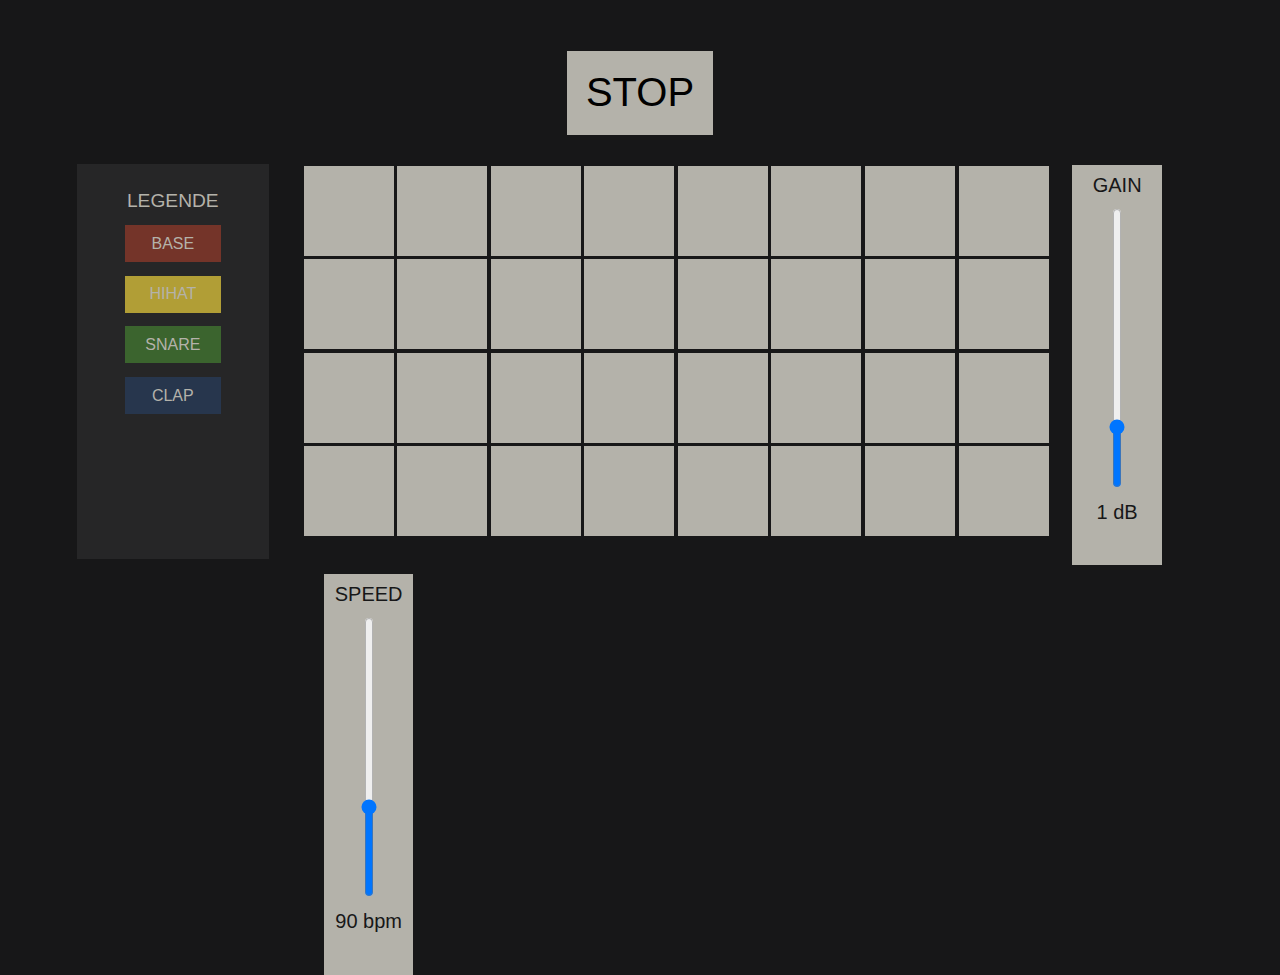
==== Website.html @ 3f442e20 "Slider können nun über MIDI manipuliert werden" ====
<!DOCTYPE html>
<html>
    <head>
        <link rel="stylesheet" type="text/css" href="Style.css">
        <title>Lego Step Sequencer</title>
    </head>
    <body>
 
        <button id="startButton" class="button">STOP</button>
        <br>
        <div id="Legende">LEGENDE
          <div id= "rot"   class= "Farbraum">BASE</div>
          <div id= "gelb"  class= "Farbraum">HIHAT</div>
          <div id= "gruen" class=  "Farbraum">SNARE</div>
          <div id= "blau" class=  "Farbraum">CLAP</div>
        </div>

        <div id="Sequencer" class = "Sequencer Container" >
          <div id="one" class = "slot"> 
            <div id = "B0" class = "Feld Spur1">0</div>
            <div id = "B1" class = "Feld Spur2">1</div>
            <div id = "B2" class = "Feld Spur3">2</div>
            <div id = "B3" class = "Feld Spur4">3</div>
          </div>

          <div id="two" class = "slot"> 
            <div id = "B4" class = "Feld Spur1">4</div>
            <div id = "B5" class = "Feld Spur2">5</div>
            <div id = "B6" class = "Feld Spur3">6</div>
            <div id = "B7" class = "Feld Spur4">7</div>
          </div>

          <div id="three" class = "slot"> 
            <div id = "B8" class = "Feld Spur1">8</div>
            <div id = "B9" class = "Feld Spur2">9</div>
            <div id = "B10" class = "Feld Spur3">10</div>
            <div id = "B11" class = "Feld Spur4">11</div>
          </div>

          <div id="four" class = "slot">
            <div id = "B12" class = "Feld Spur1">12</div>
            <div id = "B13" class = "Feld Spur2">13</div>
            <div id = "B14" class = "Feld Spur3">14</div>
            <div id = "B15" class = "Feld Spur4">15</div>
          </div>

          <div id="five" class = "slot">
            <div id = "B16" class = "Feld Spur1">16</div>
            <div id = "B17" class = "Feld Spur2">17</div>
            <div id = "B18" class = "Feld Spur3">18</div>
            <div id = "B19" class = "Feld Spur4">19</div>
          </div>

          <div id="six" class = "slot">
            <div id = "B20" class = "Feld Spur1">20</div>
            <div id = "B21" class = "Feld Spur2">21</div>
            <div id = "B22" class = "Feld Spur3">22</div>
            <div id = "B23" class = "Feld Spur4">23</div>
          </div>

          <div id="seven" class = "slot">
            <div id = "B24" class = "Feld Spur1">24</div>
            <div id = "B25" class = "Feld Spur2">25</div>
            <div id = "B26" class = "Feld Spur3">26</div>
            <div id = "B27" class = "Feld Spur4">27</div>
          </div>
        
          <div id="eight" class = "slot">
            <div id = "B28" class = "Feld Spur1">28</div>
            <div id = "B29" class = "Feld Spur2">29</div>
            <div id = "B30" class = "Feld Spur3">30</div>
            <div id = "B31" class = "Feld Spur4">31</div>
          </div>
        </div>

        
        <div class="sliderContainer">
            <div class = "Sliderschrift" > GAIN </div>

            <input type="range" orient="vertical" min="0" max="500" value="100" class="slider" id="gainSlider">
            <div id = "gainOutput" class = "Sliderschrift"> 1 dB </div>
        </div>

        <div class="sliderContainer">
            <div class = "Sliderschrift"> SPEED </div>

            <input type="range" orient="vertical" min="50" max="178" value="90" class="slider" id="speedSlider">
            <div id = "speedOutput" class = "Sliderschrift"> 90 bpm </div>
        </div>
        

        <!--<script src="tontest.js"></script>-->
        <script src="Script.js"></script>
        <!--<script src="Midi.js"></script>-->
    </body>
</html>
---- Style.css ----
:root {
    --hintergrund: #171718;
    --hintergrund2:  #262627 ; 
    --vordergrund:  #b4b2aa;
    --vordergrund2:  #171718;
    --rot:  #743429;
    --gelb:  #b19e36;
    --gruen:  #3b642e;
    --blau:  #27364d;
    --font: 'Segoe UI', Tahoma, Geneva, Verdana, sans-serif;
}

html, body {
    height: 100%;
    width: 100%;
    background: var(--hintergrund);
    padding: 0;
    margin: 0;
    text-align: center;
}

#startButton {
    font-family: var(--font);
    background-color:var(--vordergrund);
    border: none;
    padding: 1.5%;
    font-size: 40px;
    position: middle;
    margin-top: 4%;
    
}

#startButton:hover {
    opacity: 0.7;
}

#Sequencer {
    width: 70%;
    position: middle;
    margin-left: 15%;
    margin-top: 2%;
}

.Feld {
    /*hier in color sind die Zahlen versteckt */
    color: var(--vordergrund);
    width: 90px;
    height: 90px;
    float: both;
    border: none;
    margin: 4%;
    padding-top: 0;
    padding-bottom:0 ;
    background-color:var(--vordergrund);

}
/*testbutton Farben 
#B4 {
    background-color: rgb(138, 138, 138);
    
}*/

.Feld:hover{
    opacity: 70%;
}

.slot {
    float: left;  
    margin: 0.2%;
    
}

/*#three {
    animation: opacityChange 2s;
    animation-iteration-count: infinite;
}*/


.slider {   
    height: 70%;
    position: middle;
    width: 20px;
    background: var(--hintergrund2);
    outline: none;
    opacity: 1;
    -webkit-appearance: slider-vertical;
    /*appearance: none;*/
    
}

.slider::-webkit-slider-thumb {
    -webkit-appearance: thumb-vertical;
    appearance: none;
    align-self: center;
    width: 50px;
    height: 25px;
    opacity: 1;
    background:var(--hintergrund);
    cursor: pointer;
    
}


.Sliderschrift {
    font-size: 20px;
    margin: 10%;
    font-family: var(--font);
    color: var(--hintergrund);
    font-weight: 500;
}

.sliderContainer {
    height: 44.5%;
    width: 7%;
    float: left;
    background-color:var(--vordergrund);
    margin: 0.35%;
    margin-left: 2%;
}

@keyframes opacityChange {       
    0% {
        opacity: 1;
        
    }
       
    50% {
        opacity:0.7;
        
    }
      
    100% {
        opacity:1;
        
    }
    }

#Legende {
    background-color: var(--hintergrund2);
    font-family: var(--font);
    font-size: larger;
    font-weight: 500;
    color: var(--vordergrund);
    width: 15%;
    float: left;
    height: 41%;
    margin: 2.3%;
    margin-left: 6%;
    padding-top: 2%;
}

.Farbraum {
    font-size: smaller;
    font-weight: 400;
    width: 50%;
    margin: 7%;
    margin-left: 25%;
    padding-top: 5%;
    padding-bottom: 5%;
}

#rot {
    background-color: var(--rot);
}
#blau {
    background-color: var(--blau);
}
#gelb {
    background-color: var(--gelb);
}
#gruen {
    background-color: var(--gruen);
}
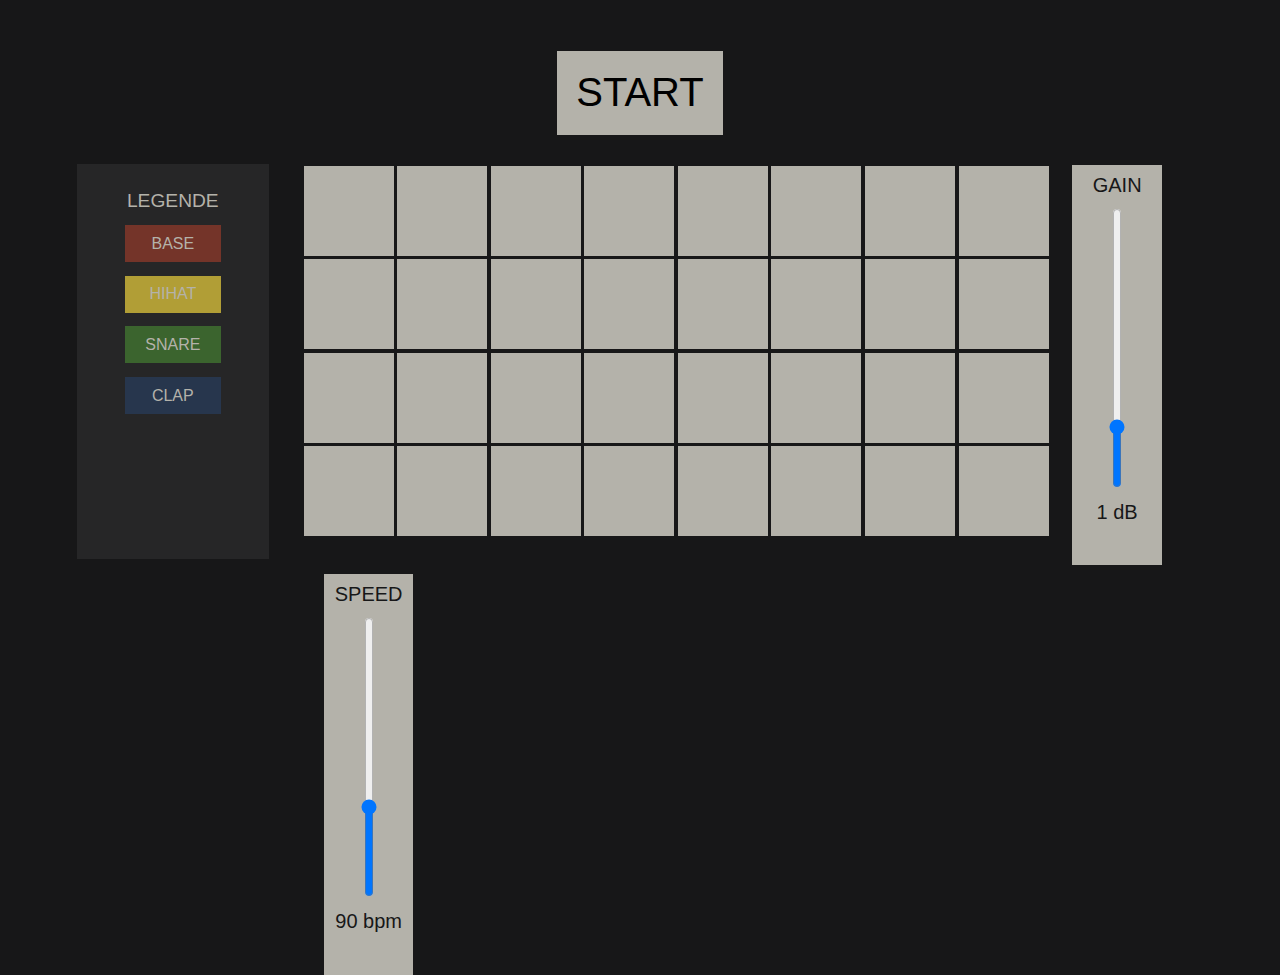
==== commit 05aaab55: "ChangesStartStop" ====
--- a/Website.html
+++ b/Website.html
@@ -6,7 +6,7 @@
     </head>
     <body>
  
-        <button id="startButton" class="button">STOP</button>
+        <button id="startButton" class="button">START</button>
         <br>
         <div id="Legende">LEGENDE
           <div id= "rot"   class= "Farbraum">BASE</div>
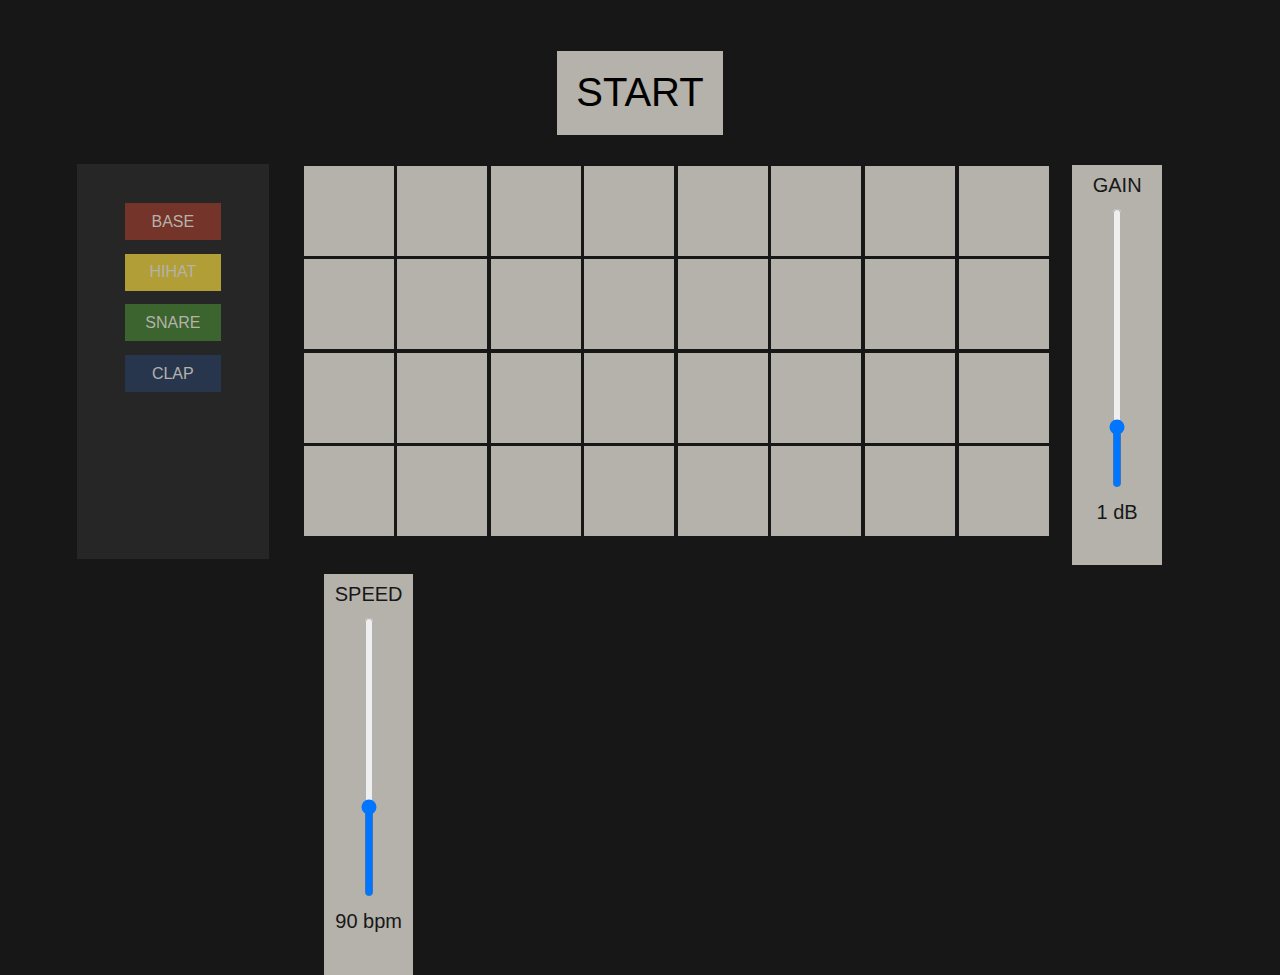
==== commit e6c5aa79: "hellblau" ====
--- a/Website.html
+++ b/Website.html
@@ -8,7 +8,7 @@
  
         <button id="startButton" class="button">START</button>
         <br>
-        <div id="Legende">LEGENDE
+        <div id="Legende">
           <div id= "rot"   class= "Farbraum">BASE</div>
           <div id= "gelb"  class= "Farbraum">HIHAT</div>
           <div id= "gruen" class=  "Farbraum">SNARE</div>
--- a/Style.css
+++ b/Style.css
@@ -2,9 +2,10 @@
     --hintergrund: #171718;
     --hintergrund2:  #262627 ; 
     --vordergrund:  #b4b2aa;
-    --vordergrund2:  #171718;
+    --vordergrund2:  #17171800;
     --rot:  #743429;
     --gelb:  #b19e36;
+    --hellblau:  #317375 ;
     --gruen:  #3b642e;
     --blau:  #27364d;
     --font: 'Segoe UI', Tahoma, Geneva, Verdana, sans-serif;
@@ -43,7 +44,7 @@
 
 .Feld {
     /*hier in color sind die Zahlen versteckt */
-    color: var(--vordergrund);
+    color: var(--vordergrund2);
     width: 90px;
     height: 90px;
     float: both;
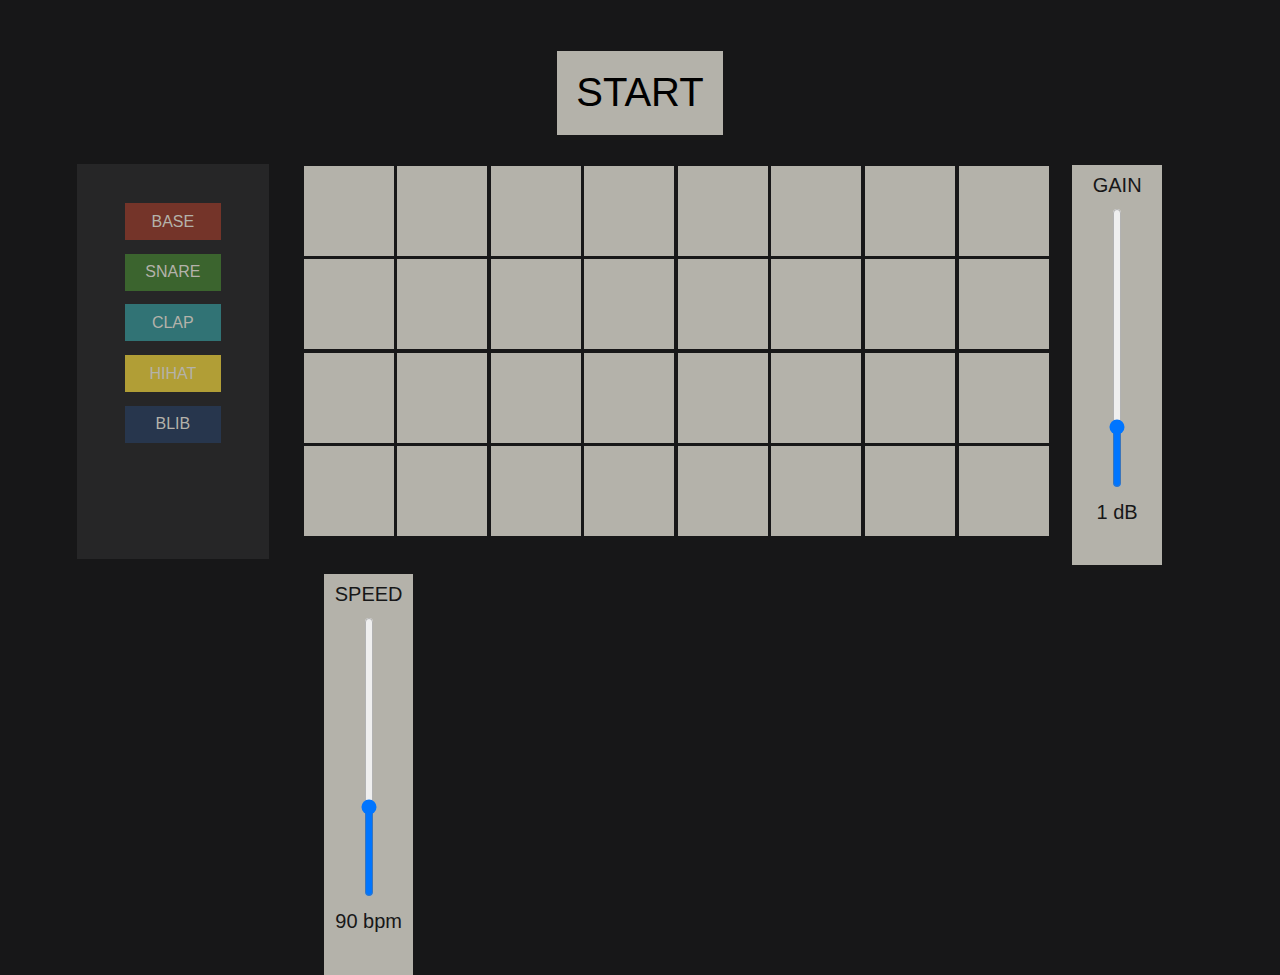
==== commit 0e345e3d: "legendensounds" ====
--- a/Website.html
+++ b/Website.html
@@ -10,9 +10,10 @@
         <br>
         <div id="Legende">
           <div id= "rot"   class= "Farbraum">BASE</div>
+          <div id= "gruen" class=  "Farbraum">SNARE</div>
+          <div id= "hellblau" class= "Farbraum">CLAP</div>
           <div id= "gelb"  class= "Farbraum">HIHAT</div>
-          <div id= "gruen" class=  "Farbraum">SNARE</div>
-          <div id= "blau" class=  "Farbraum">CLAP</div>
+          <div id= "blau" class=  "Farbraum">BLIB</div>
         </div>
 
         <div id="Sequencer" class = "Sequencer Container" >
--- a/Style.css
+++ b/Style.css
@@ -159,7 +159,9 @@
     padding-top: 5%;
     padding-bottom: 5%;
 }
-
+.Farbraum:hover {
+    opacity: 0.7;
+}
 #rot {
     background-color: var(--rot);
 }
@@ -172,3 +174,6 @@
 #gruen {
     background-color: var(--gruen);
 }
+#hellblau {
+    background-color: var(--hellblau);
+}
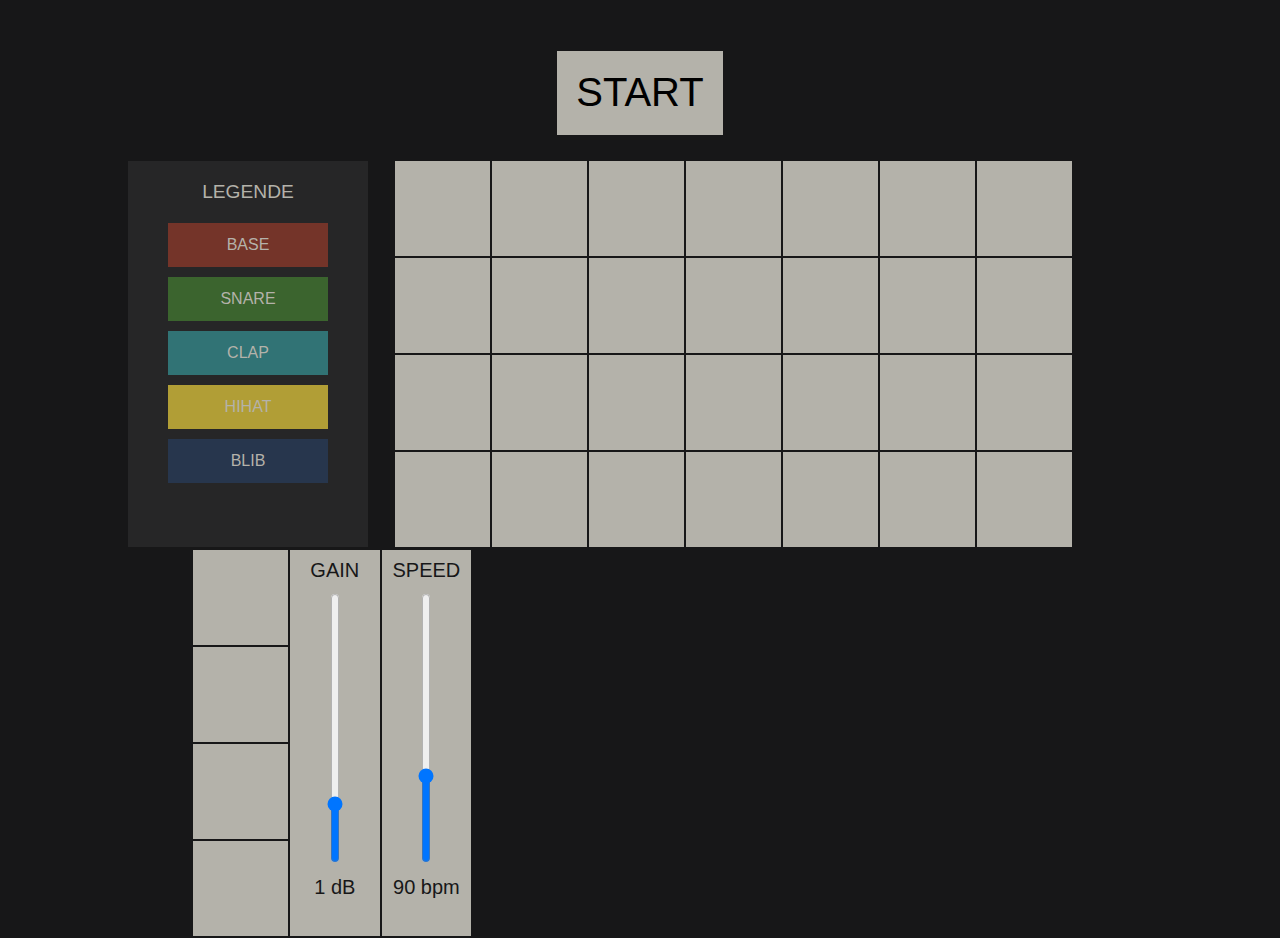
==== commit 6f249195: "css hardcode" ====
--- a/Website.html
+++ b/Website.html
@@ -5,15 +5,16 @@
         <title>Lego Step Sequencer</title>
     </head>
     <body>
- 
+        
         <button id="startButton" class="button">START</button>
+        
         <br>
-        <div id="Legende">
-          <div id= "rot"   class= "Farbraum">BASE</div>
-          <div id= "gruen" class=  "Farbraum">SNARE</div>
-          <div id= "hellblau" class= "Farbraum">CLAP</div>
-          <div id= "gelb"  class= "Farbraum">HIHAT</div>
-          <div id= "blau" class=  "Farbraum">BLIB</div>
+        <div id="Legende">LEGENDE
+          <button id= "rot"   class= "Farbraum">BASE</button>
+          <button id= "gruen" class=  "Farbraum">SNARE</button>
+          <button id= "hellblau" class= "Farbraum">CLAP</button>
+          <button id= "gelb"  class= "Farbraum">HIHAT</button>
+          <button id= "blau" class=  "Farbraum">BLIB</button>
         </div>
 
         <div id="Sequencer" class = "Sequencer Container" >
--- a/Style.css
+++ b/Style.css
@@ -1,3 +1,4 @@
+/* Farbvariablen festlegen*/
 :root {
     --hintergrund: #171718;
     --hintergrund2:  #262627 ; 
@@ -20,6 +21,7 @@
     text-align: center;
 }
 
+
 #startButton {
     font-family: var(--font);
     background-color:var(--vordergrund);
@@ -27,55 +29,61 @@
     padding: 1.5%;
     font-size: 40px;
     position: middle;
-    margin-top: 4%;
-    
+    margin-top: 4%; 
+    margin-bottom: 2%;
 }
 
 #startButton:hover {
     opacity: 0.7;
 }
 
+/* Styling Sequencer Felder*/
 #Sequencer {
     width: 70%;
     position: middle;
     margin-left: 15%;
-    margin-top: 2%;
+}
+.slot {
+    float: left;  
+    
 }
 
 .Feld {
     /*hier in color sind die Zahlen versteckt */
     color: var(--vordergrund2);
-    width: 90px;
-    height: 90px;
+    width: 95px;
+    height: 95px;
     float: both;
     border: none;
-    margin: 4%;
+    margin: 1px;
+    margin-bottom: 2px;
     padding-top: 0;
     padding-bottom:0 ;
     background-color:var(--vordergrund);
 
 }
-/*testbutton Farben 
-#B4 {
-    background-color: rgb(138, 138, 138);
-    
-}*/
 
 .Feld:hover{
     opacity: 70%;
 }
 
-.slot {
-    float: left;  
-    margin: 0.2%;
-    
+.sliderContainer {
+    height: 386px;
+    width: 7%;
+    float: left;
+    background-color:var(--vordergrund);
+    margin: 1px;
+    margin-left: 1px;
 }
 
-/*#three {
-    animation: opacityChange 2s;
-    animation-iteration-count: infinite;
-}*/
 
+.Sliderschrift {
+    font-size: 20px;
+    margin: 10%;
+    font-family: var(--font);
+    color: var(--hintergrund);
+    font-weight: 500;
+}
 
 .slider {   
     height: 70%;
@@ -102,39 +110,6 @@
 }
 
 
-.Sliderschrift {
-    font-size: 20px;
-    margin: 10%;
-    font-family: var(--font);
-    color: var(--hintergrund);
-    font-weight: 500;
-}
-
-.sliderContainer {
-    height: 44.5%;
-    width: 7%;
-    float: left;
-    background-color:var(--vordergrund);
-    margin: 0.35%;
-    margin-left: 2%;
-}
-
-@keyframes opacityChange {       
-    0% {
-        opacity: 1;
-        
-    }
-       
-    50% {
-        opacity:0.7;
-        
-    }
-      
-    100% {
-        opacity:1;
-        
-    }
-    }
 
 #Legende {
     background-color: var(--hintergrund2);
@@ -142,28 +117,35 @@
     font-size: larger;
     font-weight: 500;
     color: var(--vordergrund);
-    width: 15%;
+    width: 200px;
     float: left;
-    height: 41%;
-    margin: 2.3%;
-    margin-left: 6%;
-    padding-top: 2%;
+    height: 346px;
+    margin: 1px;
+    padding: 20px;
+    margin-left: 10%;
+    margin-right: 2%;
+    
 }
 
 .Farbraum {
     font-size: smaller;
     font-weight: 400;
-    width: 50%;
-    margin: 7%;
-    margin-left: 25%;
-    padding-top: 5%;
-    padding-bottom: 5%;
+    color: var(--vordergrund);
+    width: 80%;
+    margin:5px;
+    margin-left:20px;
+    margin-right: 20px ;
+    padding-top: 6.5%;
+    padding-bottom: 6.5%;
+    border: none;
 }
 .Farbraum:hover {
     opacity: 0.7;
 }
+
 #rot {
     background-color: var(--rot);
+    margin-top: 20px;
 }
 #blau {
     background-color: var(--blau);
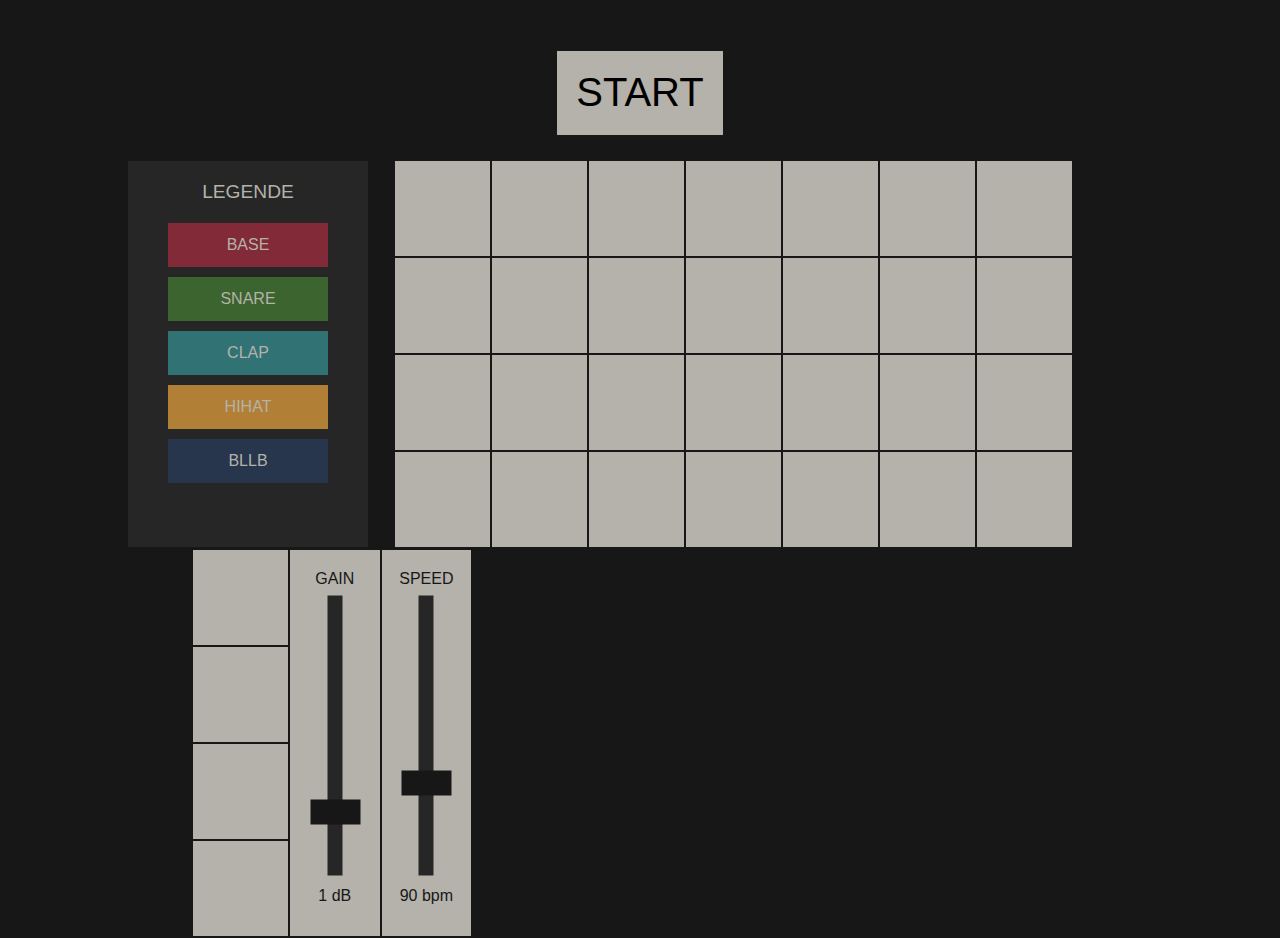
==== commit a832d202: "sliders" ====
--- a/Website.html
+++ b/Website.html
@@ -14,7 +14,7 @@
           <button id= "gruen" class=  "Farbraum">SNARE</button>
           <button id= "hellblau" class= "Farbraum">CLAP</button>
           <button id= "gelb"  class= "Farbraum">HIHAT</button>
-          <button id= "blau" class=  "Farbraum">BLIB</button>
+          <button id= "blau" class=  "Farbraum">BLLB</button>
         </div>
 
         <div id="Sequencer" class = "Sequencer Container" >
--- a/Style.css
+++ b/Style.css
@@ -4,8 +4,8 @@
     --hintergrund2:  #262627 ; 
     --vordergrund:  #b4b2aa;
     --vordergrund2:  #17171800;
-    --rot:  #743429;
-    --gelb:  #b19e36;
+    --rot:  #832a39;
+    --gelb:  #b18036;
     --hellblau:  #317375 ;
     --gruen:  #3b642e;
     --blau:  #27364d;
@@ -28,7 +28,6 @@
     border: none;
     padding: 1.5%;
     font-size: 40px;
-    position: middle;
     margin-top: 4%; 
     margin-bottom: 2%;
 }
@@ -76,33 +75,38 @@
     margin-left: 1px;
 }
 
-
 .Sliderschrift {
-    font-size: 20px;
-    margin: 10%;
+    font-size: 20;
+    margin-top: 20px;
     font-family: var(--font);
     color: var(--hintergrund);
     font-weight: 500;
 }
 
+#gainOutput {
+    margin-top:140px;
+}
+#speedOutput {
+    margin-top:140px;
+}
+
 .slider {   
-    height: 70%;
-    position: middle;
-    width: 20px;
+    height: 15px;
+    width: 280px;
+    transform: rotate(270deg);
     background: var(--hintergrund2);
+    margin: -200px;
+    margin-top: 140px;
     outline: none;
     opacity: 1;
-    -webkit-appearance: slider-vertical;
-    /*appearance: none;*/
-    
+    appearance: none;
 }
 
 .slider::-webkit-slider-thumb {
-    -webkit-appearance: thumb-vertical;
     appearance: none;
     align-self: center;
-    width: 50px;
-    height: 25px;
+    width: 25px;
+    height: 50px;
     opacity: 1;
     background:var(--hintergrund);
     cursor: pointer;
@@ -110,7 +114,7 @@
 }
 
 
-
+/*Styling Legende*/
 #Legende {
     background-color: var(--hintergrund2);
     font-family: var(--font);
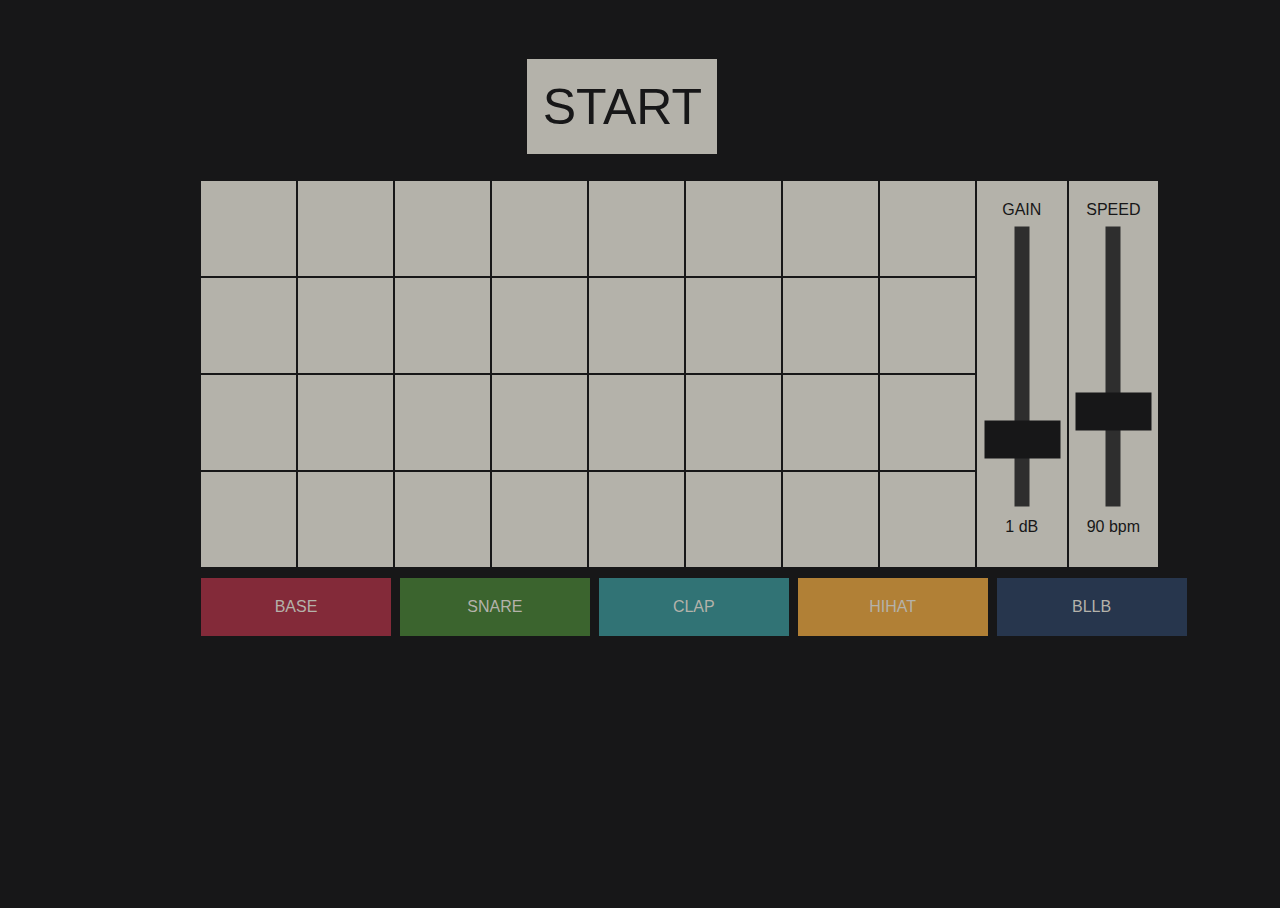
==== commit 89b6f745: "legostein" ====
--- a/Website.html
+++ b/Website.html
@@ -9,14 +9,8 @@
         <button id="startButton" class="button">START</button>
         
         <br>
-        <div id="Legende">LEGENDE
-          <button id= "rot"   class= "Farbraum">BASE</button>
-          <button id= "gruen" class=  "Farbraum">SNARE</button>
-          <button id= "hellblau" class= "Farbraum">CLAP</button>
-          <button id= "gelb"  class= "Farbraum">HIHAT</button>
-          <button id= "blau" class=  "Farbraum">BLLB</button>
-        </div>
-
+        
+       
         <div id="Sequencer" class = "Sequencer Container" >
           <div id="one" class = "slot"> 
             <div id = "B0" class = "Feld Spur1">0</div>
@@ -78,18 +72,24 @@
         
         <div class="sliderContainer">
             <div class = "Sliderschrift" > GAIN </div>
-
             <input type="range" orient="vertical" min="0" max="500" value="100" class="slider" id="gainSlider">
             <div id = "gainOutput" class = "Sliderschrift"> 1 dB </div>
         </div>
 
         <div class="sliderContainer">
             <div class = "Sliderschrift"> SPEED </div>
-
             <input type="range" orient="vertical" min="50" max="178" value="90" class="slider" id="speedSlider">
             <div id = "speedOutput" class = "Sliderschrift"> 90 bpm </div>
         </div>
+        <div id="Legende">
+          <button id= "rot"   class= "Farbraum">BASE</button>
+          <button id= "gruen" class= "Farbraum">SNARE</button>
+          <button id= "hellblau" class= "Farbraum">CLAP</button>
+          <button id= "gelb"  class= "Farbraum">HIHAT</button>
+          <button id= "blau" class=  "Farbraum">BLLB</button>
+        </div>
         
+
 
         <!--<script src="tontest.js"></script>-->
         <script src="Script.js"></script>
--- a/Style.css
+++ b/Style.css
@@ -1,9 +1,9 @@
 /* Farbvariablen festlegen*/
 :root {
     --hintergrund: #171718;
-    --hintergrund2:  #262627 ; 
+    --hintergrund2:  #2e2e2e ; 
     --vordergrund:  #b4b2aa;
-    --vordergrund2:  #17171800;
+    --transparenz:  #17171800;
     --rot:  #832a39;
     --gelb:  #b18036;
     --hellblau:  #317375 ;
@@ -16,8 +16,7 @@
     height: 100%;
     width: 100%;
     background: var(--hintergrund);
-    padding: 0;
-    margin: 0;
+    /*background-image: url("giphy.gif");*/
     text-align: center;
 }
 
@@ -25,13 +24,16 @@
 #startButton {
     font-family: var(--font);
     background-color:var(--vordergrund);
+    /*background-image:url("lego.PNG");*/
+    color:var(--hintergrund);
     border: none;
-    padding: 1.5%;
-    font-size: 40px;
+    width:190px;
+    height:95px;
+    font-size: 50px;
     margin-top: 4%; 
     margin-bottom: 2%;
+    margin-right: 4%;
 }
-
 #startButton:hover {
     opacity: 0.7;
 }
@@ -43,29 +45,26 @@
     margin-left: 15%;
 }
 .slot {
-    float: left;  
-    
+    float: left;    
 }
-
 .Feld {
     /*hier in color sind die Zahlen versteckt */
-    color: var(--vordergrund2);
+    color: var(--transparenz);
     width: 95px;
     height: 95px;
-    float: both;
     border: none;
     margin: 1px;
     margin-bottom: 2px;
     padding-top: 0;
     padding-bottom:0 ;
     background-color:var(--vordergrund);
-
 }
-
 .Feld:hover{
     opacity: 70%;
 }
 
+
+/* Styling SLider*/
 .sliderContainer {
     height: 386px;
     width: 7%;
@@ -74,7 +73,6 @@
     margin: 1px;
     margin-left: 1px;
 }
-
 .Sliderschrift {
     font-size: 20;
     margin-top: 20px;
@@ -82,14 +80,12 @@
     color: var(--hintergrund);
     font-weight: 500;
 }
-
 #gainOutput {
     margin-top:140px;
 }
 #speedOutput {
     margin-top:140px;
 }
-
 .slider {   
     height: 15px;
     width: 280px;
@@ -101,65 +97,61 @@
     opacity: 1;
     appearance: none;
 }
-
 .slider::-webkit-slider-thumb {
     appearance: none;
     align-self: center;
-    width: 25px;
-    height: 50px;
+    width: 38px;
+    height: 76px;
     opacity: 1;
     background:var(--hintergrund);
-    cursor: pointer;
-    
+    background-image: url("/PNGs/legostein2.PNG");
+    cursor: pointer; 
 }
 
 
 /*Styling Legende*/
 #Legende {
-    background-color: var(--hintergrund2);
+    background-color: var(--transparenz);
     font-family: var(--font);
     font-size: larger;
     font-weight: 500;
     color: var(--vordergrund);
-    width: 200px;
-    float: left;
-    height: 346px;
+    width: 1100px; 
     margin: 1px;
-    padding: 20px;
-    margin-left: 10%;
-    margin-right: 2%;
-    
+    margin-left: 15%;
+    margin-top: 8px;
+    float: left;  
 }
-
 .Farbraum {
     font-size: smaller;
     font-weight: 400;
     color: var(--vordergrund);
-    width: 80%;
-    margin:5px;
-    margin-left:20px;
-    margin-right: 20px ;
-    padding-top: 6.5%;
-    padding-bottom: 6.5%;
+    float: left;
+    width: 190px;
+    margin:1px;
+    padding-top: 20px;
+    padding-bottom: 20px;
     border: none;
 }
 .Farbraum:hover {
     opacity: 0.7;
 }
-
 #rot {
     background-color: var(--rot);
-    margin-top: 20px;
+    margin-right: 7.9px;
+}
+#gelb {
+    background-color: var(--gelb);
+    margin-right: 7.9px;
+}
+#gruen {
+    background-color: var(--gruen);
+    margin-right: 7.9px;
+}
+#hellblau {
+    background-color: var(--hellblau);
+    margin-right: 7.9px;
 }
 #blau {
     background-color: var(--blau);
 }
-#gelb {
-    background-color: var(--gelb);
-}
-#gruen {
-    background-color: var(--gruen);
-}
-#hellblau {
-    background-color: var(--hellblau);
-}
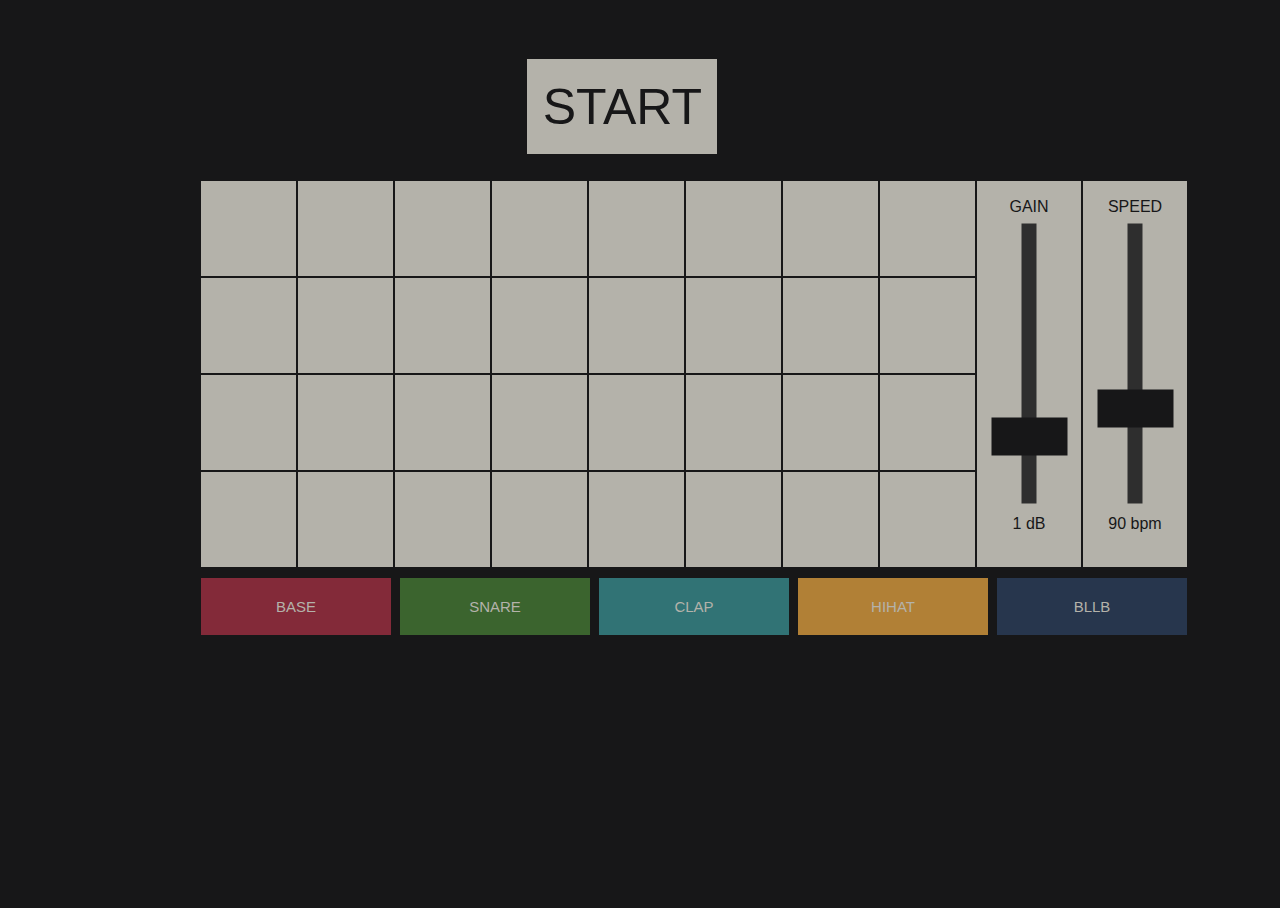
==== commit 4c8d9d1a: "zahlen raus" ====
--- a/Website.html
+++ b/Website.html
@@ -13,59 +13,59 @@
        
         <div id="Sequencer" class = "Sequencer Container" >
           <div id="one" class = "slot"> 
-            <div id = "B0" class = "Feld Spur1">0</div>
-            <div id = "B1" class = "Feld Spur2">1</div>
-            <div id = "B2" class = "Feld Spur3">2</div>
-            <div id = "B3" class = "Feld Spur4">3</div>
+            <div id = "B0" class = "Feld Spur1"></div>
+            <div id = "B1" class = "Feld Spur2"></div>
+            <div id = "B2" class = "Feld Spur3"></div>
+            <div id = "B3" class = "Feld Spur4"></div>
           </div>
 
           <div id="two" class = "slot"> 
-            <div id = "B4" class = "Feld Spur1">4</div>
-            <div id = "B5" class = "Feld Spur2">5</div>
-            <div id = "B6" class = "Feld Spur3">6</div>
-            <div id = "B7" class = "Feld Spur4">7</div>
+            <div id = "B4" class = "Feld Spur1"></div>
+            <div id = "B5" class = "Feld Spur2"></div>
+            <div id = "B6" class = "Feld Spur3"></div>
+            <div id = "B7" class = "Feld Spur4"></div>
           </div>
 
           <div id="three" class = "slot"> 
-            <div id = "B8" class = "Feld Spur1">8</div>
-            <div id = "B9" class = "Feld Spur2">9</div>
-            <div id = "B10" class = "Feld Spur3">10</div>
-            <div id = "B11" class = "Feld Spur4">11</div>
+            <div id = "B8" class = "Feld Spur1"></div>
+            <div id = "B9" class = "Feld Spur2"></div>
+            <div id = "B10" class = "Feld Spur3"></div>
+            <div id = "B11" class = "Feld Spur4"></div>
           </div>
 
           <div id="four" class = "slot">
-            <div id = "B12" class = "Feld Spur1">12</div>
-            <div id = "B13" class = "Feld Spur2">13</div>
-            <div id = "B14" class = "Feld Spur3">14</div>
-            <div id = "B15" class = "Feld Spur4">15</div>
+            <div id = "B12" class = "Feld Spur1"></div>
+            <div id = "B13" class = "Feld Spur2"></div>
+            <div id = "B14" class = "Feld Spur3"></div>
+            <div id = "B15" class = "Feld Spur4"></div>
           </div>
 
           <div id="five" class = "slot">
-            <div id = "B16" class = "Feld Spur1">16</div>
-            <div id = "B17" class = "Feld Spur2">17</div>
-            <div id = "B18" class = "Feld Spur3">18</div>
-            <div id = "B19" class = "Feld Spur4">19</div>
+            <div id = "B16" class = "Feld Spur1"></div>
+            <div id = "B17" class = "Feld Spur2"></div>
+            <div id = "B18" class = "Feld Spur3"></div>
+            <div id = "B19" class = "Feld Spur4"></div>
           </div>
 
           <div id="six" class = "slot">
-            <div id = "B20" class = "Feld Spur1">20</div>
-            <div id = "B21" class = "Feld Spur2">21</div>
-            <div id = "B22" class = "Feld Spur3">22</div>
-            <div id = "B23" class = "Feld Spur4">23</div>
+            <div id = "B20" class = "Feld Spur1"></div>
+            <div id = "B21" class = "Feld Spur2"></div>
+            <div id = "B22" class = "Feld Spur3"></div>
+            <div id = "B23" class = "Feld Spur4"></div>
           </div>
 
           <div id="seven" class = "slot">
-            <div id = "B24" class = "Feld Spur1">24</div>
-            <div id = "B25" class = "Feld Spur2">25</div>
-            <div id = "B26" class = "Feld Spur3">26</div>
-            <div id = "B27" class = "Feld Spur4">27</div>
+            <div id = "B24" class = "Feld Spur1"></div>
+            <div id = "B25" class = "Feld Spur2"></div>
+            <div id = "B26" class = "Feld Spur3"></div>
+            <div id = "B27" class = "Feld Spur4"></div>
           </div>
         
           <div id="eight" class = "slot">
-            <div id = "B28" class = "Feld Spur1">28</div>
-            <div id = "B29" class = "Feld Spur2">29</div>
-            <div id = "B30" class = "Feld Spur3">30</div>
-            <div id = "B31" class = "Feld Spur4">31</div>
+            <div id = "B28" class = "Feld Spur1"></div>
+            <div id = "B29" class = "Feld Spur2"></div>
+            <div id = "B30" class = "Feld Spur3"></div>
+            <div id = "B31" class = "Feld Spur4"></div>
           </div>
         </div>
 
--- a/Style.css
+++ b/Style.css
@@ -12,79 +12,77 @@
     --font: 'Segoe UI', Tahoma, Geneva, Verdana, sans-serif;
 }
 
+
 html, body {
     height: 100%;
     width: 100%;
     background: var(--hintergrund);
-    /*background-image: url("giphy.gif");*/
     text-align: center;
 }
 
 
 #startButton {
     font-family: var(--font);
-    background-color:var(--vordergrund);
-    /*background-image:url("lego.PNG");*/
-    color:var(--hintergrund);
+    background-color: var(--vordergrund);
+    color: var(--hintergrund);
     border: none;
-    width:190px;
-    height:95px;
+    width: 190px;
+    height: 95px;
     font-size: 50px;
     margin-top: 4%; 
     margin-bottom: 2%;
     margin-right: 4%;
+    outline: none;
 }
 #startButton:hover {
-    opacity: 0.7;
+    opacity: 0.8;
+    cursor: pointer;
 }
 
-/* Styling Sequencer Felder*/
+/* Styling Hauptbedienfeld + Einzelfelder*/
 #Sequencer {
     width: 70%;
-    position: middle;
     margin-left: 15%;
 }
 .slot {
     float: left;    
 }
 .Feld {
-    /*hier in color sind die Zahlen versteckt */
     color: var(--transparenz);
     width: 95px;
     height: 95px;
     border: none;
     margin: 1px;
     margin-bottom: 2px;
-    padding-top: 0;
-    padding-bottom:0 ;
-    background-color:var(--vordergrund);
+    background-color: var(--vordergrund);
 }
 .Feld:hover{
-    opacity: 70%;
+    opacity: 80%;
+    cursor: pointer;
 }
 
 
 /* Styling SLider*/
 .sliderContainer {
     height: 386px;
-    width: 7%;
+    width: 104px;
     float: left;
-    background-color:var(--vordergrund);
+    background-color: var(--vordergrund);
     margin: 1px;
     margin-left: 1px;
 }
 .Sliderschrift {
     font-size: 20;
-    margin-top: 20px;
+    margin-top: 17px;
     font-family: var(--font);
     color: var(--hintergrund);
     font-weight: 500;
 }
 #gainOutput {
-    margin-top:140px;
+    margin-top: 140px;
 }
 #speedOutput {
-    margin-top:140px;
+    margin-top: 140px;
 }
 .slider {   
     height: 15px;
@@ -92,20 +90,17 @@
     transform: rotate(270deg);
     background: var(--hintergrund2);
     margin: -200px;
+    outline: none;
     margin-top: 140px;
-    outline: none;
-    opacity: 1;
     appearance: none;
 }
 .slider::-webkit-slider-thumb {
     appearance: none;
-    align-self: center;
     width: 38px;
     height: 76px;
-    opacity: 1;
-    background:var(--hintergrund);
+    background: var(--hintergrund);
     background-image: url("/PNGs/legostein2.PNG");
-    cursor: pointer; 
+    cursor: pointer;
 }
 
 
@@ -113,7 +108,6 @@
 #Legende {
     background-color: var(--transparenz);
     font-family: var(--font);
-    font-size: larger;
     font-weight: 500;
     color: var(--vordergrund);
     width: 1100px; 
@@ -123,34 +117,36 @@
     float: left;  
 }
 .Farbraum {
-    font-size: smaller;
+    font-size: 15px ;
     font-weight: 400;
     color: var(--vordergrund);
     float: left;
     width: 190px;
-    margin:1px;
+    margin: 1px;
     padding-top: 20px;
     padding-bottom: 20px;
     border: none;
+    outline: none;
 }
 .Farbraum:hover {
-    opacity: 0.7;
+    opacity: 0.8;
+    cursor: pointer;
 }
 #rot {
     background-color: var(--rot);
-    margin-right: 7.9px;
+    margin-right: 8px;
 }
 #gelb {
     background-color: var(--gelb);
-    margin-right: 7.9px;
+    margin-right: 8px;
 }
 #gruen {
     background-color: var(--gruen);
-    margin-right: 7.9px;
+    margin-right: 8px;
 }
 #hellblau {
     background-color: var(--hellblau);
-    margin-right: 7.9px;
+    margin-right: 8px;
 }
 #blau {
     background-color: var(--blau);
